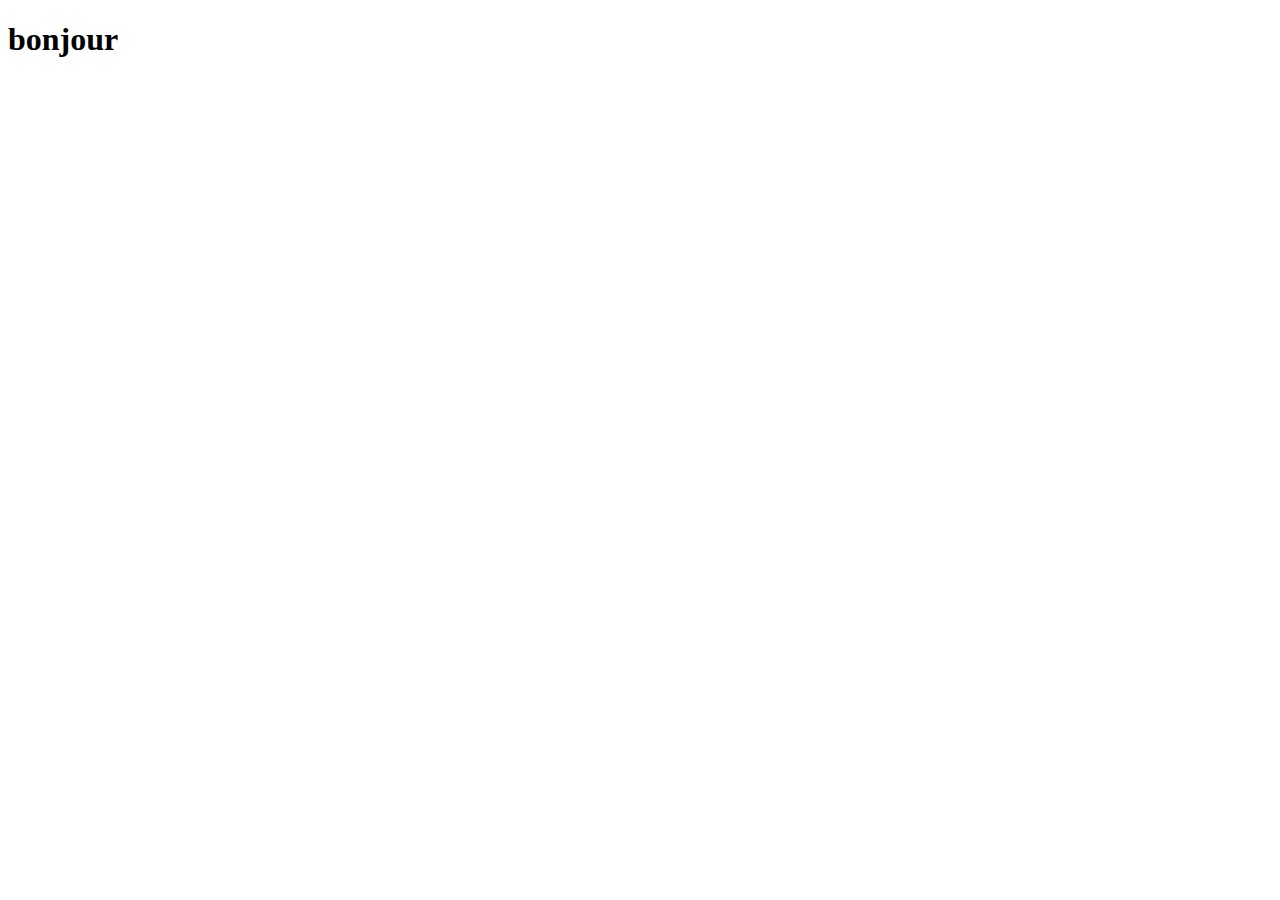
==== index.html @ 7a3e4497 "un index et style" ====
<!DOCTYPE html>
<html lang="en">
<head>
    <meta charset="UTF-8">
    <meta name="viewport" content="width=device-width, initial-scale=1.0">
    <title>Document</title>
</head>
<body>
    <h1>bonjour</h1>
</body>
</html>
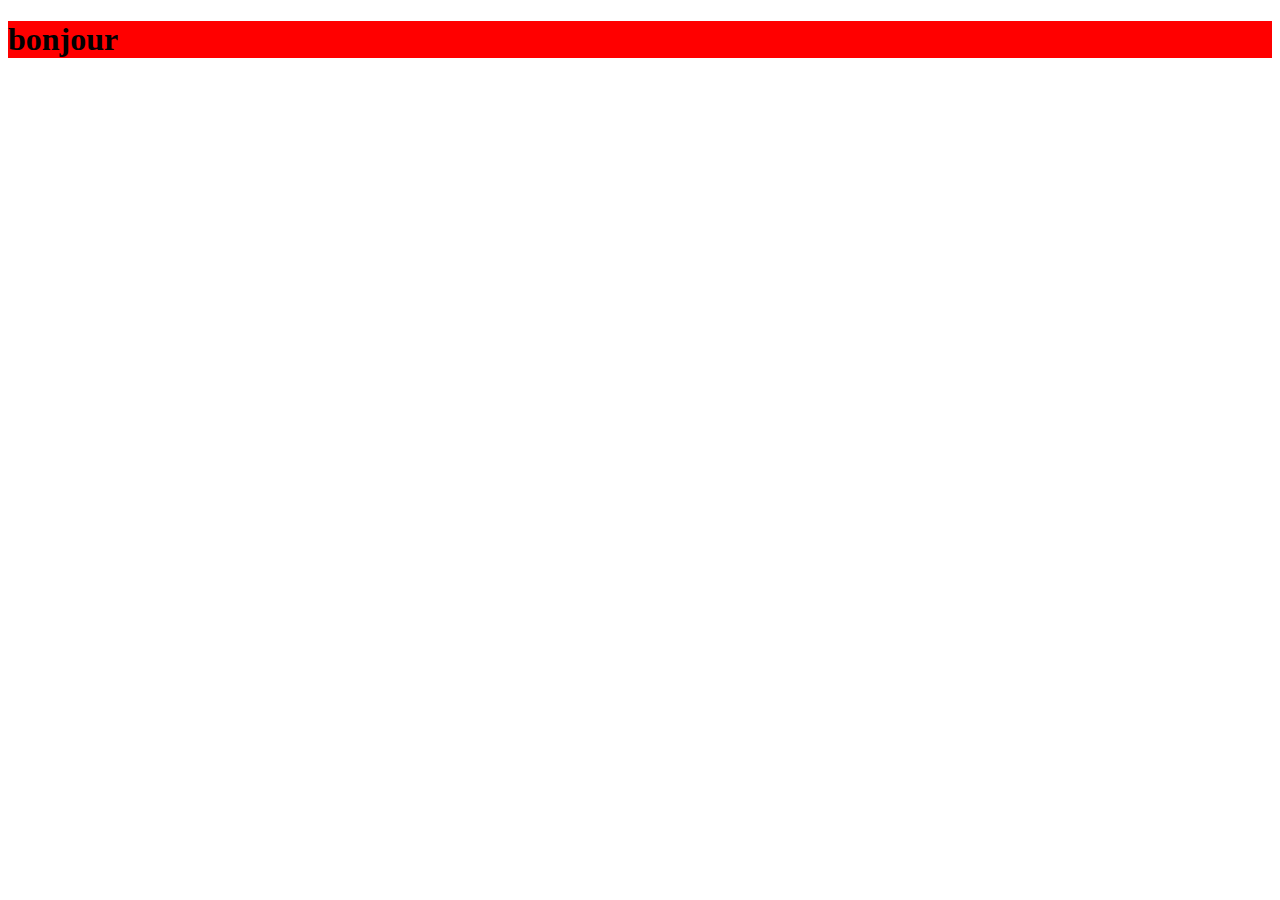
==== commit 8b9d729c: "notre" ====
--- a/index.html
+++ b/index.html
@@ -4,6 +4,7 @@
     <meta charset="UTF-8">
     <meta name="viewport" content="width=device-width, initial-scale=1.0">
     <title>Document</title>
+    <link rel="stylesheet" href="style.css">
 </head>
 <body>
     <h1>bonjour</h1>
--- a/style.css
+++ b/style.css
@@ -0,0 +1,3 @@
+h1{
+    background-color: red;
+}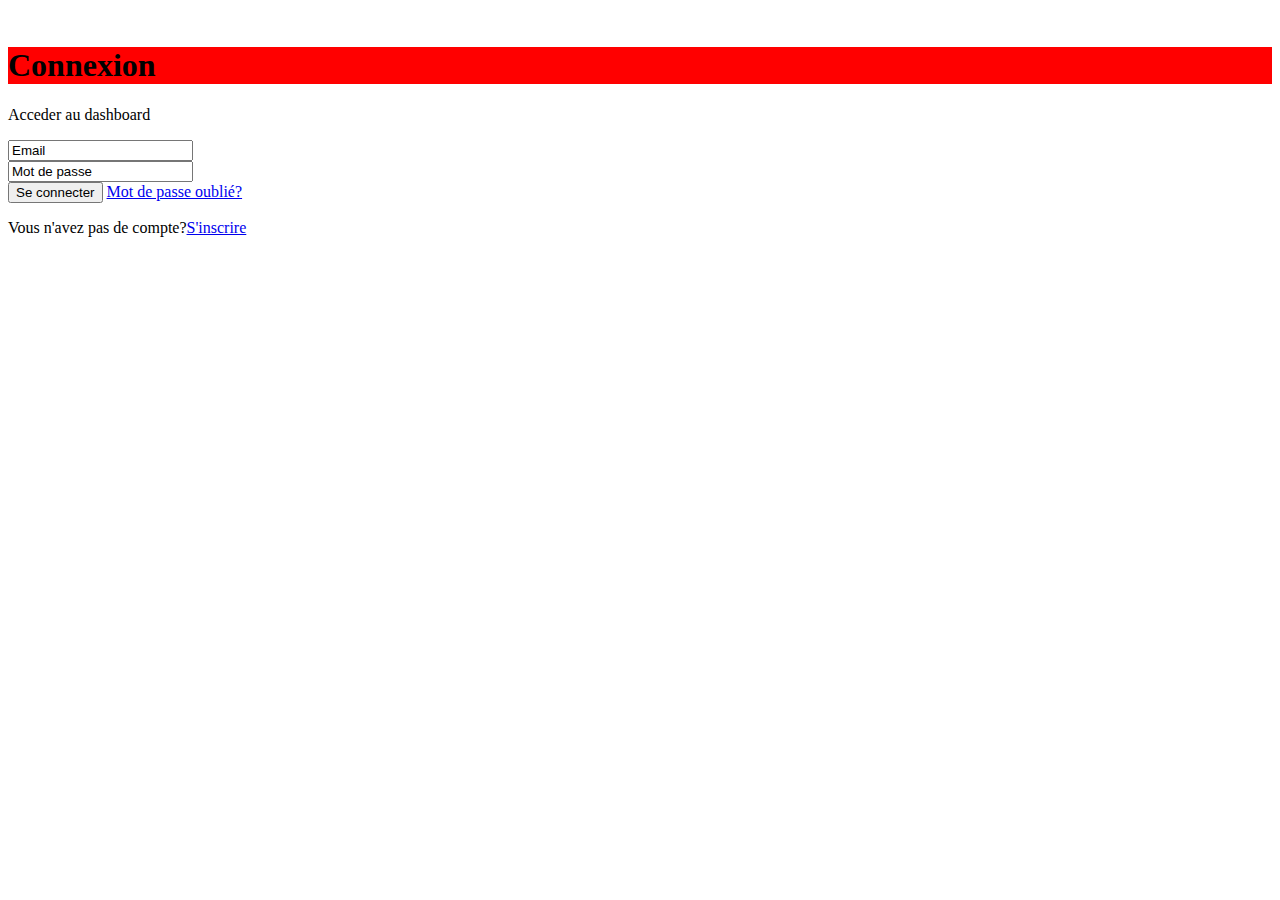
==== commit e00c589f: "Add files via upload" ====
--- a/index.html
+++ b/index.html
@@ -1,12 +1,36 @@
-<!DOCTYPE html>
-<html lang="en">
-<head>
-    <meta charset="UTF-8">
-    <meta name="viewport" content="width=device-width, initial-scale=1.0">
-    <title>Document</title>
-    <link rel="stylesheet" href="style.css">
-</head>
-<body>
-    <h1>bonjour</h1>
-</body>
+<!DOCTYPE html>
+<html lang="en">
+<head>
+    <meta charset="UTF-8">
+    <meta name="viewport" content="width=device-width, initial-scale=1.0">
+    <title>Document</title>
+    <link rel="stylesheet" href="style.css">
+</head>
+<body>
+    <!DOCTYPE html>
+<html lang="en">
+<head>
+    <meta charset="UTF-8">
+    <meta name="viewport" content="width=device-width, initial-scale=1.0">
+    <title>Document</title>
+    <link rel="stylesheet" href="style.css">
+</head>
+<body>
+    <div class="containe">
+        <div class="tleft">
+            <img src="img/R.png" alt="">
+        </div>
+        <div class="tright">
+            <h1>Connexion</h1>
+            <p>Acceder au dashboard</p>
+            <input type="email" value="Email" class="email"> <br>
+            <input type="text"  value="Mot de passe" class="mtp"> <br>
+            <a href="index2.html"><input type="button" value="Se connecter" class="button"></a>
+            <a href="#">Mot de passe oublié?</a> <br>
+            <p>Vous n'avez pas de compte?<a href="index6.html">S'inscrire</a></p>
+        </div>
+    </div>
+</body>
+</html>
+</body>
 </html>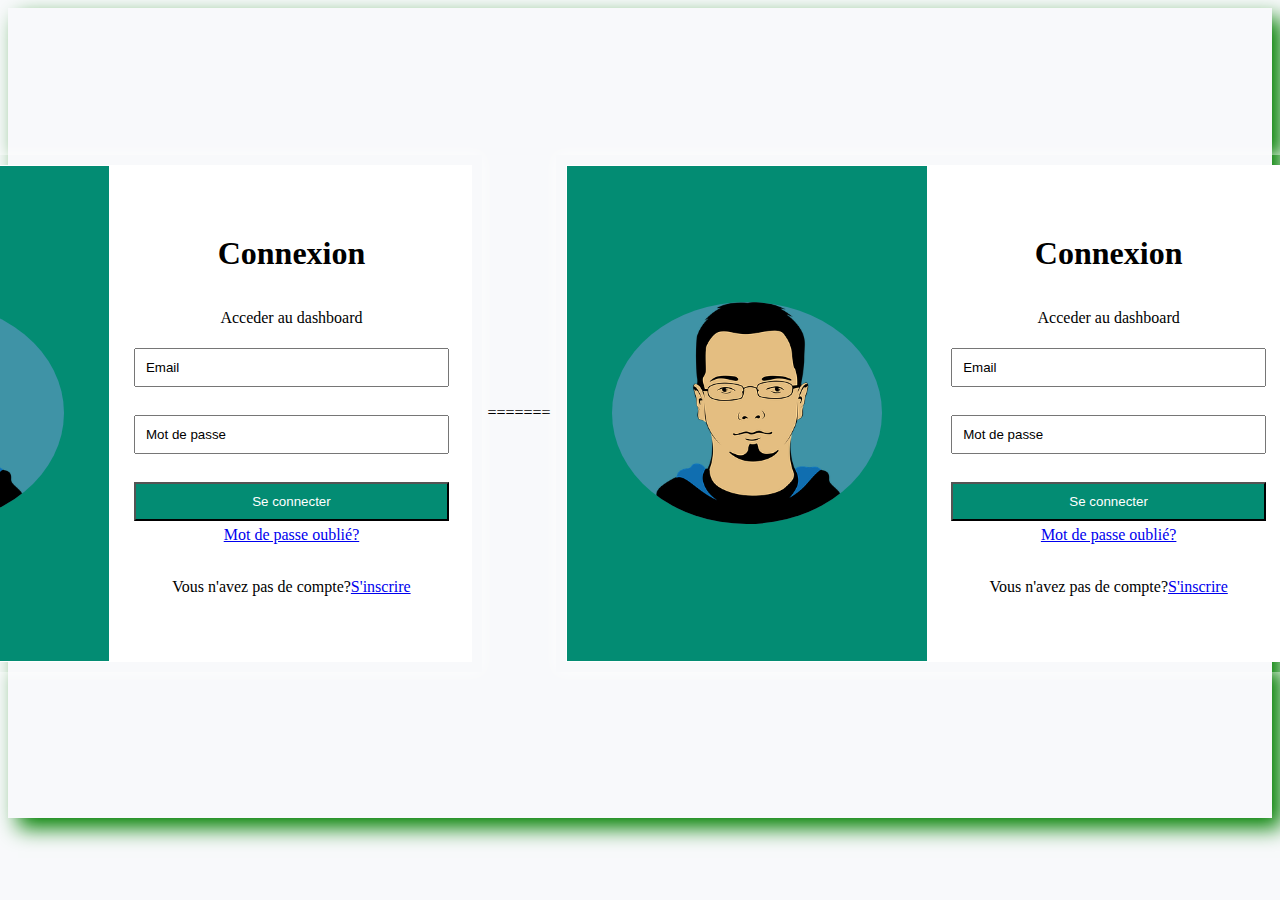
==== commit 09470e97: "notre" ====
--- a/index.html
+++ b/index.html
@@ -1,36 +1,73 @@
-<!DOCTYPE html>
-<html lang="en">
-<head>
-    <meta charset="UTF-8">
-    <meta name="viewport" content="width=device-width, initial-scale=1.0">
-    <title>Document</title>
-    <link rel="stylesheet" href="style.css">
-</head>
-<body>
-    <!DOCTYPE html>
-<html lang="en">
-<head>
-    <meta charset="UTF-8">
-    <meta name="viewport" content="width=device-width, initial-scale=1.0">
-    <title>Document</title>
-    <link rel="stylesheet" href="style.css">
-</head>
-<body>
-    <div class="containe">
-        <div class="tleft">
-            <img src="img/R.png" alt="">
-        </div>
-        <div class="tright">
-            <h1>Connexion</h1>
-            <p>Acceder au dashboard</p>
-            <input type="email" value="Email" class="email"> <br>
-            <input type="text"  value="Mot de passe" class="mtp"> <br>
-            <a href="index2.html"><input type="button" value="Se connecter" class="button"></a>
-            <a href="#">Mot de passe oublié?</a> <br>
-            <p>Vous n'avez pas de compte?<a href="index6.html">S'inscrire</a></p>
-        </div>
-    </div>
-</body>
-</html>
-</body>
+<<<<<<< HEAD
+<!DOCTYPE html>
+<html lang="en">
+<head>
+    <meta charset="UTF-8">
+    <meta name="viewport" content="width=device-width, initial-scale=1.0">
+ushu    <link rel="stylesheet" href="style1.css">
+</head>
+<body>
+    <!DOCTYPE html>
+<html lang="en">
+<head>
+    <meta charset="UTF-8">
+    <meta name="viewport" content="width=device-width, initial-scale=1.0">
+    <title>Document</title>
+    <link rel="stylesheet" href="style.css">
+</head>
+<body>
+    <div class="containe">
+        <div class="tleft">
+            <img src="img/R.png" alt="">
+        </div>
+        <div class="tright">
+            <h1>Connexion</h1>
+            <p>Acceder au dashboard</p>
+            <input type="email" value="Email" class="email"> <br>
+            <input type="text"  value="Mot de passe" class="mtp"> <br>
+            <a href="index2.html"><input type="button" value="Se connecter" class="button"></a>
+            <a href="#">Mot de passe oublié?</a> <br>
+            <p>Vous n'avez pas de compte?<a href="index6.html">S'inscrire</a></p>
+        </div>
+    </div>
+</body>
+</html>
+</body>
+=======
+<!DOCTYPE html>
+<html lang="en">
+<head>
+    <meta charset="UTF-8">
+    <meta name="viewport" content="width=device-width, initial-scale=1.0">
+    <title>Document</title>
+    <link rel="stylesheet" href="style.css">
+</head>
+<body>
+    <!DOCTYPE html>
+<html lang="en">
+<head>
+    <meta charset="UTF-8">
+    <meta name="viewport" content="width=device-width, initial-scale=1.0">
+    <title>Document</title>
+    <link rel="stylesheet" href="style.css">
+</head>
+<body>
+    <div class="containe">
+        <div class="tleft">
+            <img src="img/R.png" alt="">
+        </div>
+        <div class="tright">
+            <h1>Connexion</h1>
+            <p>Acceder au dashboard</p>
+            <input type="email" value="Email" class="email"> <br>
+            <input type="text"  value="Mot de passe" class="mtp"> <br>
+            <a href="index2.html"><input type="button" value="Se connecter" class="button"></a>
+            <a href="#">Mot de passe oublié?</a> <br>
+            <p>Vous n'avez pas de compte?<a href="index6.html">S'inscrire</a></p>
+        </div>
+    </div>
+</body>
+</html>
+</body>
+>>>>>>> e00c589fcbfe6edea0d0c711bd0328d4c2d7e531
 </html>--- a/style1.css
+++ b/style1.css
@@ -0,0 +1,182 @@
+/* Styles généraux */
+body {
+    display: flex;
+    justify-content: center;
+    align-items: center;
+    height: 90vh;
+    background-color: #F8F9FB;
+    box-shadow: 10px 10px 20px green;
+}
+
+.containe {
+    display: flex;
+    flex-direction: row;
+    align-items: center; /* Centre verticalement les éléments */
+    justify-content: center; /* Centre horizontalement les éléments */
+    margin: 5px;
+    padding: 10px;
+    box-shadow: 0 0 15px rgba(255, 255, 255, 0.8); /* Ombre blanche avec opacité réduite */
+}
+
+.tleft {
+    border: 1px solid white;
+    background-color: #038C73;
+    display: flex;
+    align-items: center;
+    justify-content: center;
+    width: 40vh;
+    height: 55vh;
+}
+
+.tright {
+    border: 1px solid white;
+    width: 40vh;
+    background-color: #FFFFFF;
+    display: flex;
+    flex-direction: column; /* Pour aligner les inputs verticalement */
+    align-items: center;
+    justify-content: center;
+    height: 55vh;
+}
+
+img {
+    width: 30vh;
+    border-radius: 50%;
+    background-color: #3F93A6;
+}
+
+input {
+    margin: 5px 0; /* Ajoute un peu d'espace entre les inputs */
+    padding: 10px;
+    justify-content: center;
+    align-items: center;
+    width: 35vh;
+}
+
+.button {
+    background-color: #038C73;
+    color: white;
+}
+
+/* Styles pour les boutons */
+button {
+    background-color: green;
+    color: white;
+    justify-content: center;
+    display: flex;
+}
+
+/* Sidebar Styles */
+.sidebar {
+    height: 100%;
+    width: 0; /* Initialement caché */
+    position: fixed;
+    z-index: 1;
+    top: 0;
+    left: 0;
+    background-color: #111;
+    overflow-x: hidden;
+    transition: 0.5s;
+    padding-top: 60px;
+}
+
+.sidebar a {
+    padding: 8px 8px 8px 32px;
+    text-decoration: none;
+    font-size: 25px;
+    color: #818181;
+    display: block;
+    transition: 0.3s;
+}
+
+.sidebar a:hover {
+    color: #f1f1f1;
+}
+
+.sidebar .closebtn {
+    position: absolute;
+    top: 0;
+    right: 25px;
+    font-size: 36px;
+    margin-left: 50px;
+}
+
+/* Contenu principal */
+#main {
+    transition: margin-left 0.5s;
+    padding: 16px;
+}
+
+/* Bouton pour ouvrir le menu */
+.openbtn {
+    font-size: 20px;
+    cursor: pointer;
+    background-color: #03A688;
+    color: white;
+    border: none;
+    padding: 10px 15px;
+    border-radius: 5px;
+}
+
+.openbtn:hover {
+    background-color: #444;
+}
+
+/* Responsive design */
+@media screen and (max-width: 768px) {
+    body {
+        height: auto;
+    }
+
+    .containe {
+        flex-direction: column;
+        margin: 5px;
+    }
+
+    input {
+        width: 50%;
+        height: auto;
+    }
+
+    .tleft, .tright {
+        width: 90%;
+        height: auto;
+    }
+
+    table {
+        width: 100%;
+        overflow-x: scroll;
+        display: block;
+    }
+
+    .sidebar {
+        width: 100%; /* Pleine largeur sur mobile */
+        height: 100%; /* Prend toute la hauteur */
+    }
+
+    .openbtn {
+        font-size: 18px;
+        padding: 8px 12px;
+    }
+}
+
+@media screen and (max-width: 480px) {
+    .tleft, .tright {
+        width: 100%;
+        height: auto;
+    }
+
+    input {
+        width: 80%;
+        height: auto;
+    }
+
+    .sidebar {
+        width: 100%;
+    }
+
+    .dv {
+        padding: 5px;
+        margin: 5px;
+    }
+}
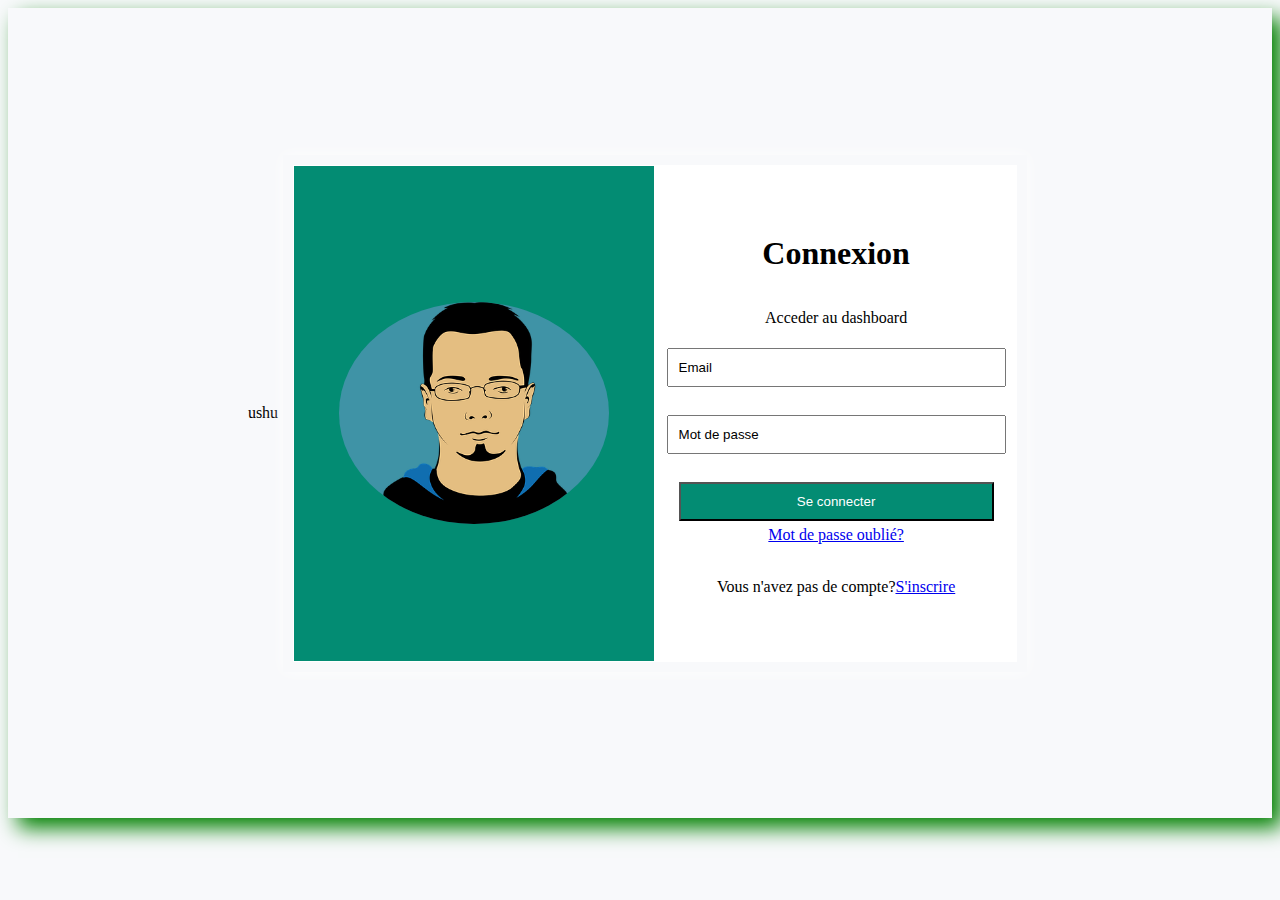
==== commit 2fdaef59: "cool" ====
--- a/index.html
+++ b/index.html
@@ -1,4 +1,3 @@
-<<<<<<< HEAD
 <!DOCTYPE html>
 <html lang="en">
 <head>
@@ -33,41 +32,3 @@
 </body>
 </html>
 </body>
-=======
-<!DOCTYPE html>
-<html lang="en">
-<head>
-    <meta charset="UTF-8">
-    <meta name="viewport" content="width=device-width, initial-scale=1.0">
-    <title>Document</title>
-    <link rel="stylesheet" href="style.css">
-</head>
-<body>
-    <!DOCTYPE html>
-<html lang="en">
-<head>
-    <meta charset="UTF-8">
-    <meta name="viewport" content="width=device-width, initial-scale=1.0">
-    <title>Document</title>
-    <link rel="stylesheet" href="style.css">
-</head>
-<body>
-    <div class="containe">
-        <div class="tleft">
-            <img src="img/R.png" alt="">
-        </div>
-        <div class="tright">
-            <h1>Connexion</h1>
-            <p>Acceder au dashboard</p>
-            <input type="email" value="Email" class="email"> <br>
-            <input type="text"  value="Mot de passe" class="mtp"> <br>
-            <a href="index2.html"><input type="button" value="Se connecter" class="button"></a>
-            <a href="#">Mot de passe oublié?</a> <br>
-            <p>Vous n'avez pas de compte?<a href="index6.html">S'inscrire</a></p>
-        </div>
-    </div>
-</body>
-</html>
-</body>
->>>>>>> e00c589fcbfe6edea0d0c711bd0328d4c2d7e531
-</html>